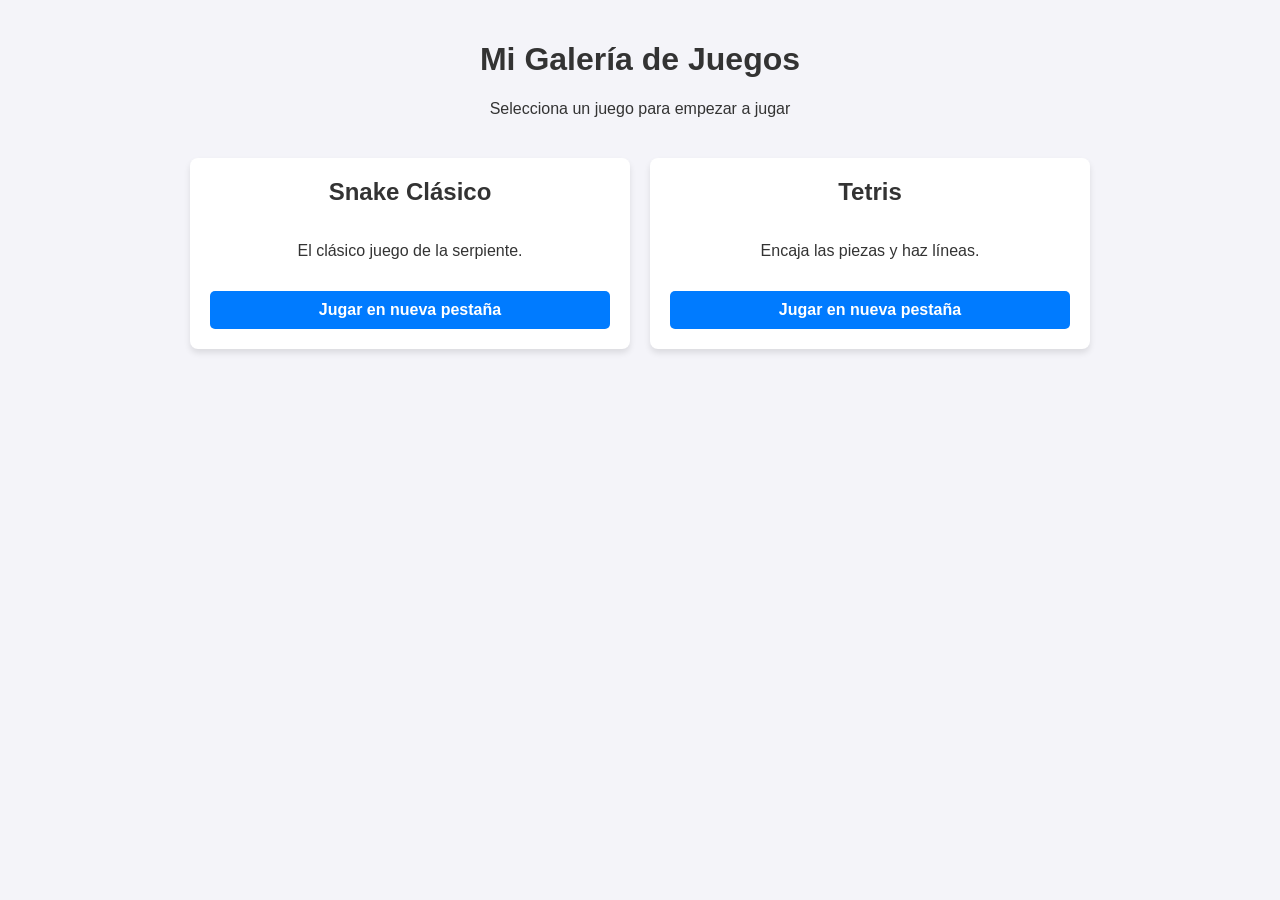
==== index.html @ b90b8921 "Solución error 404 del index" ====
<!DOCTYPE html>
<html lang="es">
<head>
    <meta charset="UTF-8">
    <meta name="viewport" content="width=device-width, initial-scale=1.0">
    <title>Arcade - Asignatura</title>
    <link rel="stylesheet" href="style.css">
</head>
<body>
    <header>
        <h1>Mi Galería de Juegos</h1>
        <p>Selecciona un juego para empezar a jugar</p>
    </header>

    <main class="grid-juegos">
        <!-- Tarjeta de Juego 1 -->
        <article class="tarjeta">
            <h2>Snake Clásico</h2>
            <p>El clásico juego de la serpiente.</p>
            <a href="juegos/juego1/index.html" target="_blank" class="btn">Jugar en nueva pestaña</a>
        </article>

        <!-- Tarjeta de Juego 2 -->
        <article class="tarjeta">
            <h2>Tetris</h2>
            <p>Encaja las piezas y haz líneas.</p>
            <a href="juegos/juego2/index.html" target="_blank" class="btn">Jugar en nueva pestaña</a>
        </article>
        
        <!-- Puedes añadir más artículos (tarjetas) copiando y pegando el bloque anterior -->
    </main>
</body>
</html>
---- style.css ----
body {
    font-family: Arial, sans-serif;
    background-color: #f4f4f9;
    color: #333;
    margin: 0;
    padding: 20px;
    text-align: center;
}

header { margin-bottom: 40px; }

.grid-juegos {
    display: grid;
    grid-template-columns: repeat(auto-fit, minmax(250px, 1fr));
    gap: 20px;
    max-width: 900px;
    margin: 0 auto;
}

.tarjeta {
    background: white;
    padding: 20px;
    border-radius: 8px;
    box-shadow: 0 4px 6px rgba(0,0,0,0.1);
    display: flex;
    flex-direction: column;
    justify-content: space-between;
}

.tarjeta h2 { margin-top: 0; }

.btn {
    display: inline-block;
    margin-top: 15px;
    padding: 10px 15px;
    background-color: #007bff;
    color: white;
    text-decoration: none;
    border-radius: 5px;
    font-weight: bold;
}

.btn:hover { background-color: #0056b3; }
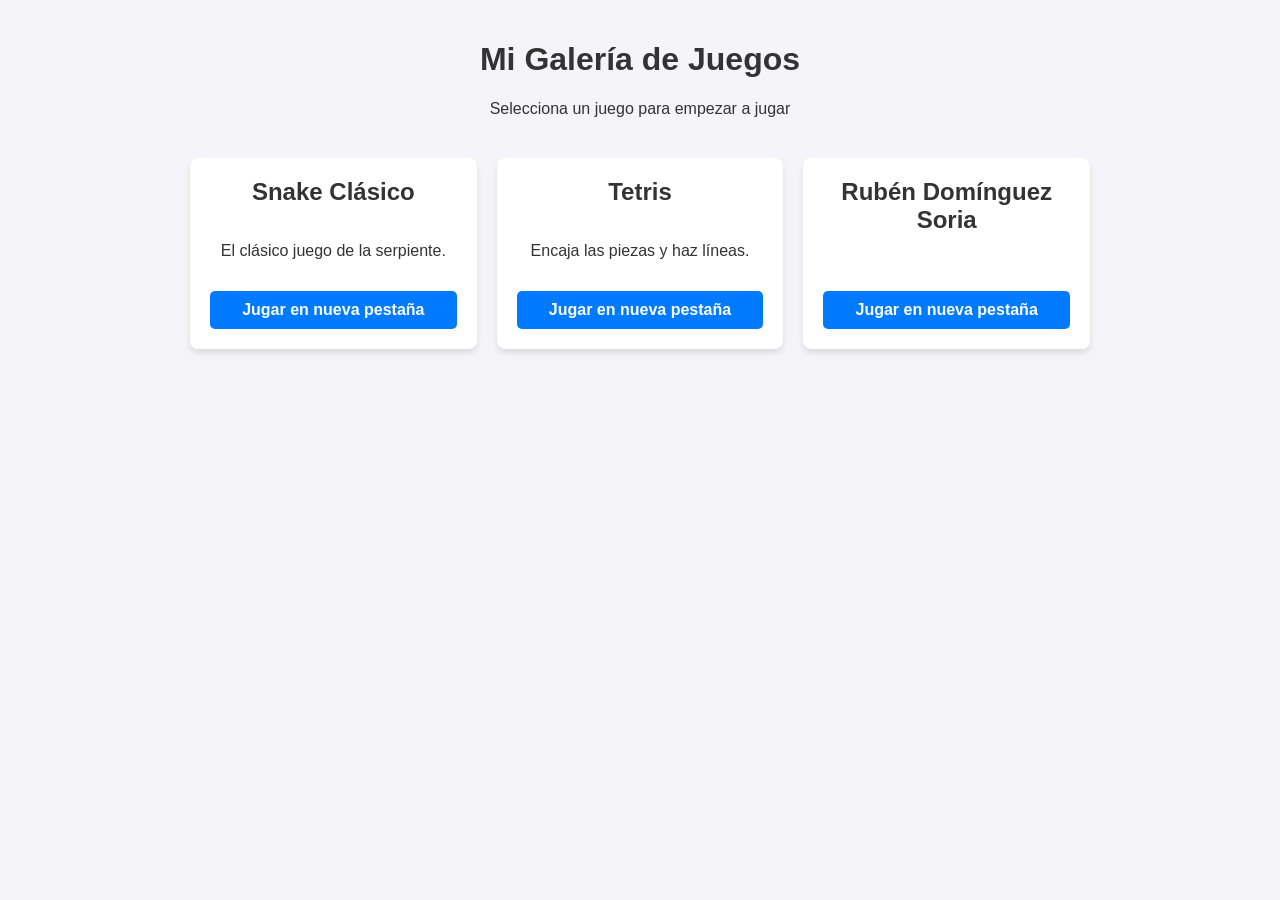
==== commit 3720da51: "Añadido el juego de ruben" ====
--- a/index.html
+++ b/index.html
@@ -28,6 +28,14 @@
         </article>
         
         <!-- Puedes añadir más artículos (tarjetas) copiando y pegando el bloque anterior -->
+
+        <!-- === COPIA DESDE AQUÍ === -->
+        <article class="tarjeta">
+            <h2>Rubén Domínguez Soria</h2>
+            <a href="juegos\ruben dominguez\index.html" target="_blank" class="btn">Jugar en nueva pestaña</a>
+        </article>
+        <!-- === HASTA AQUÍ === -->
+        
     </main>
 </body>
 </html>
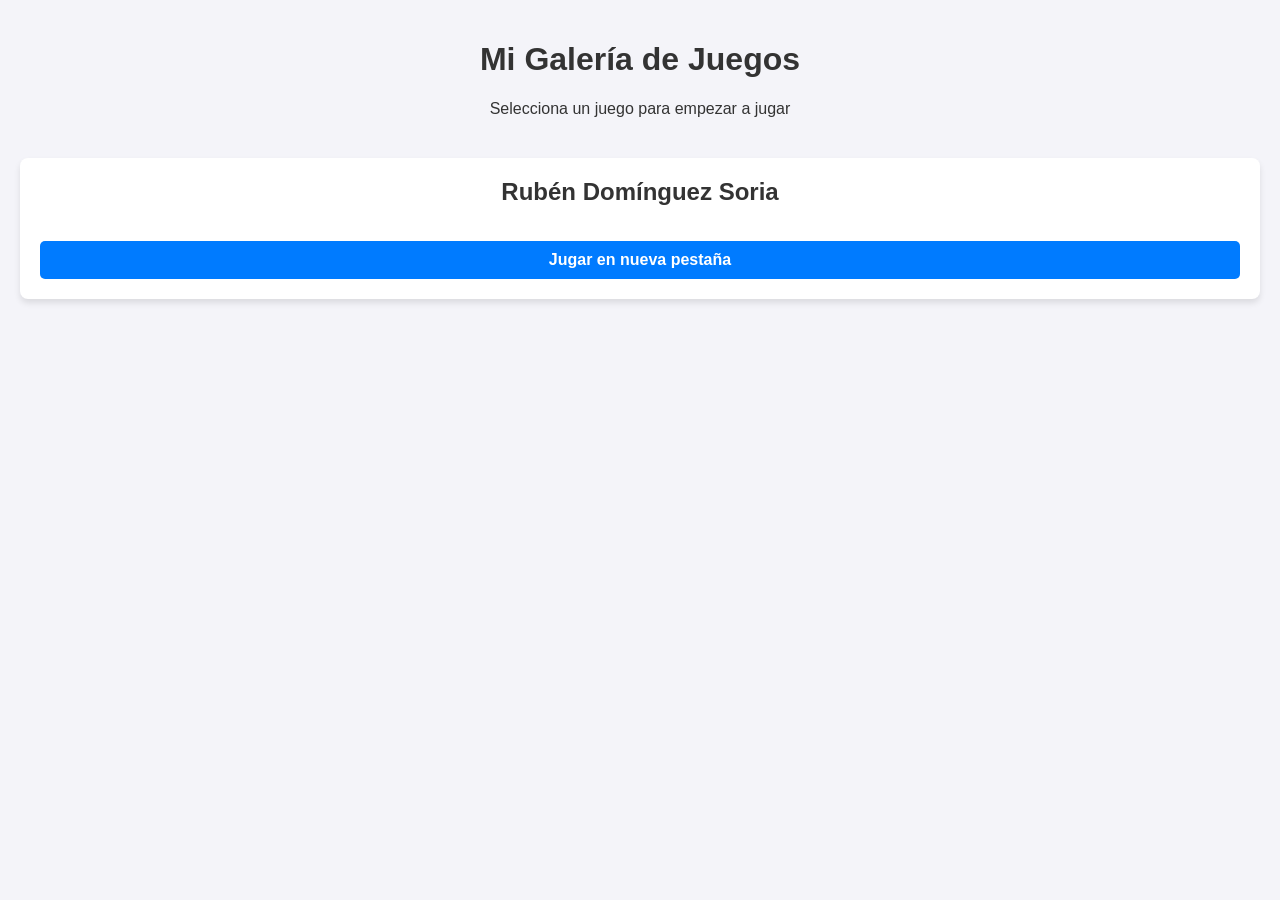
==== commit 91927698: "Añadido el juego de ruben" ====
--- a/index.html
+++ b/index.html
@@ -11,21 +11,6 @@
         <h1>Mi Galería de Juegos</h1>
         <p>Selecciona un juego para empezar a jugar</p>
     </header>
-
-    <main class="grid-juegos">
-        <!-- Tarjeta de Juego 1 -->
-        <article class="tarjeta">
-            <h2>Snake Clásico</h2>
-            <p>El clásico juego de la serpiente.</p>
-            <a href="juegos/juego1/index.html" target="_blank" class="btn">Jugar en nueva pestaña</a>
-        </article>
-
-        <!-- Tarjeta de Juego 2 -->
-        <article class="tarjeta">
-            <h2>Tetris</h2>
-            <p>Encaja las piezas y haz líneas.</p>
-            <a href="juegos/juego2/index.html" target="_blank" class="btn">Jugar en nueva pestaña</a>
-        </article>
         
         <!-- Puedes añadir más artículos (tarjetas) copiando y pegando el bloque anterior -->
 
